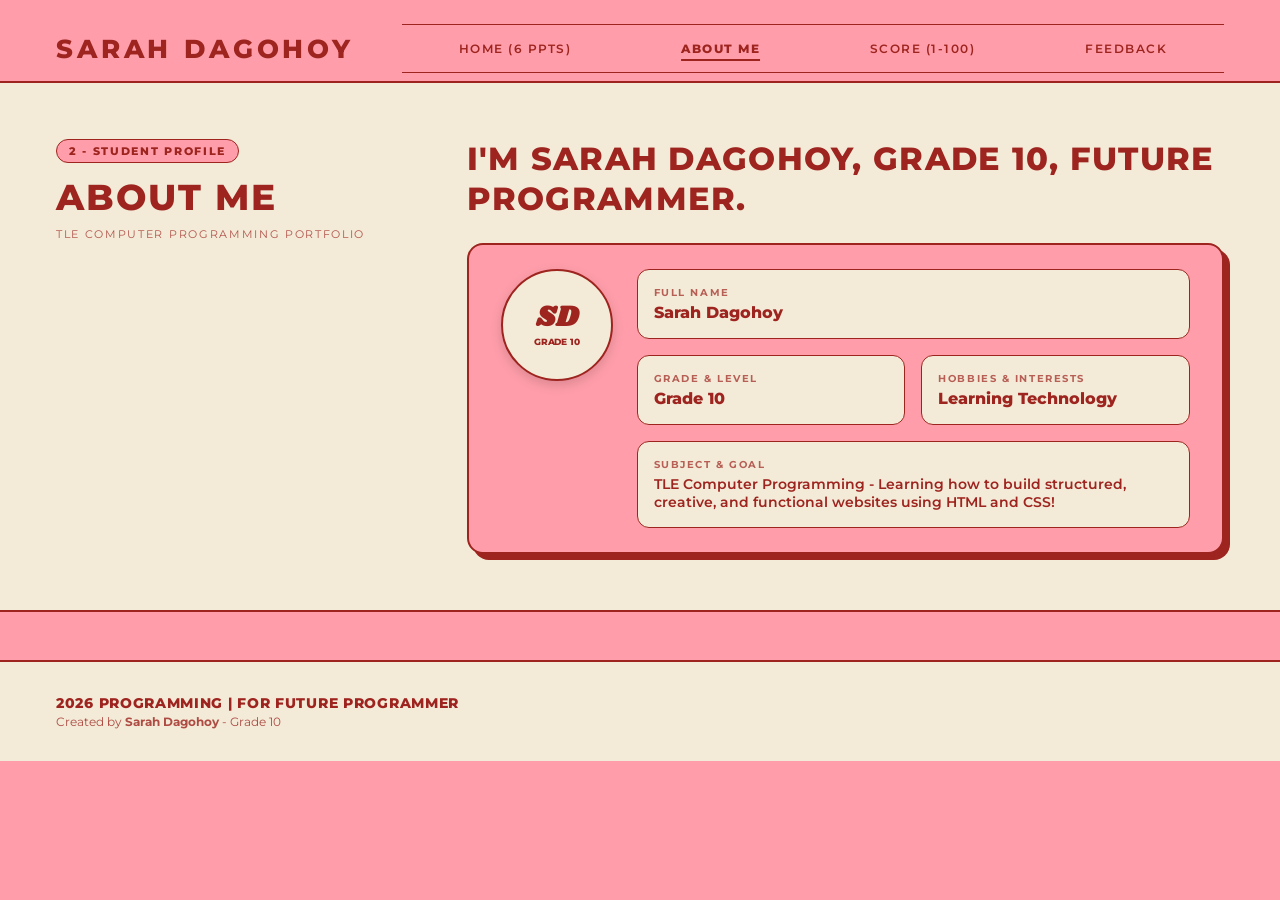
==== pages/about.html @ 44595005 "Finished Deliverable Major Output" ====
<!DOCTYPE html>
<html lang="en">
<head>
    <meta charset="UTF-8">
    <meta name="viewport" content="width=device-width, initial-scale=1.0">
    <title>About Me | Sarah Dagohoy</title>
    <link rel="preconnect" href="https://fonts.googleapis.com">
    <link rel="preconnect" href="https://fonts.gstatic.com" crossorigin>
    <link href="https://fonts.googleapis.com/css2?family=Fraunces:ital,opsz,wght@1,9..144,800;1,9..144,900&family=Montserrat:wght@500;600;700;800&family=Shrikhand&display=swap" rel="stylesheet">
    <link rel="stylesheet" href="../css/style.css">
</head>
<body>

    <!-- ================= HEADER ================= -->
    <header>
        <div class="header-inner">
            <a href="../index.html" class="site-brand">Sarah Dagohoy</a>
            <nav class="site-nav editorial-border-y">
                <a href="../index.html" class="nav-link">Home (6 PPTs)</a>
                <a href="about.html" class="nav-link active">About Me</a>
                <a href="score.html" class="nav-link">Score (1-100)</a>
                <a href="feedback.html" class="nav-link">Feedback</a>
            </nav>
        </div>
    </header>

    <!-- ================= ABOUT SECTION ================= -->
    <section class="about-section">
        <div class="about-inner">
            <div class="about-grid">

                <!-- Left Column -->
                <div>
                    <span class="about-left-label">2 - Student Profile</span>
                    <h2 class="about-left-h2">About Me</h2>
                    <p class="about-left-sub">TLE Computer Programming Portfolio</p>
                </div>

                <!-- Right Column -->
                <div>
                    <h3 class="about-headline">
                        I'm Sarah Dagohoy, Grade 10, Future Programmer.
                    </h3>

                    <div class="profile-card">
                        <div class="profile-card-inner">

                            <!-- Avatar -->
                            <div class="avatar-circle">
                                <span class="avatar-initials">SD</span>
                                <span class="avatar-grade">Grade 10</span>
                            </div>

                            <!-- Info Fields -->
                            <div class="profile-fields">
                                <div class="profile-field">
                                    <span class="field-label">Full Name</span>
                                    <p class="field-value">Sarah Dagohoy</p>
                                </div>

                                <div class="fields-row">
                                    <div class="profile-field">
                                        <span class="field-label">Grade &amp; Level</span>
                                        <p class="field-value">Grade 10</p>
                                    </div>
                                    <div class="profile-field">
                                        <span class="field-label">Hobbies &amp; Interests</span>
                                        <p class="field-value">Learning Technology</p>
                                    </div>
                                </div>

                                <div class="profile-field">
                                    <span class="field-label">Subject &amp; Goal</span>
                                    <p style="font-size:0.9rem;font-weight:600;">
                                        TLE Computer Programming - Learning how to build structured, creative, and functional websites using HTML and CSS!
                                    </p>
                                </div>
                            </div>

                        </div>
                    </div>
                </div>

            </div>
        </div>
    </section>

    <!-- ================= FOOTER ================= -->
    <footer>
        <div class="footer-inner">
            <div>
                <p class="footer-title">2026 Programming | For Future Programmer</p>
                <p class="footer-sub">Created by <strong>Sarah Dagohoy</strong> - Grade 10</p>
            </div>
        </div>
    </footer>

</body>
</html>
---- css/style.css ----
/* =============================================
   style.css
   TLE Computer Programming - Sarah Dagohoy
   Retro Editorial Theme (Pink / Cream / Crimson)
   ============================================= */

@import url('https://fonts.googleapis.com/css2?family=Fraunces:ital,opsz,wght@1,9..144,800;1,9..144,900&family=Montserrat:wght@500;600;700;800&family=Shrikhand&display=swap');

/* ---- CSS Variables ---- */
:root {
    --pink-bg:     #ff9eaa;
    --cream-bg:    #f3ebd8;
    --crimson:     #9e241f;
    --crimson-dark:#7d1915;
}

/* ---- Reset & Base ---- */
*, *::before, *::after {
    box-sizing: border-box;
    margin: 0;
    padding: 0;
}

html {
    scroll-behavior: smooth;
}

body {
    background-color: var(--pink-bg);
    color: var(--crimson);
    font-family: 'Montserrat', sans-serif;
    overflow-x: hidden;
    min-height: 100vh;
    display: flex;
    flex-direction: column;
}

/* ---- Scrollbar ---- */
::-webkit-scrollbar { width: 8px; }
::-webkit-scrollbar-track { background: var(--cream-bg); }
::-webkit-scrollbar-thumb { background: var(--crimson); border-radius: 4px; }

/* ---- Editorial Borders ---- */
.editorial-border-y {
    border-top: 1.5px solid var(--crimson);
    border-bottom: 1.5px solid var(--crimson);
}

.editorial-border {
    border: 1.5px solid var(--crimson);
}

/* ---- Oversized Script Title ("programming") ---- */
.lunilae-script {
    font-family: 'Shrikhand', cursive;
    color: var(--cream-bg);
    -webkit-text-stroke: 2.5px var(--crimson);
    text-shadow:
        3px 3px 0px var(--crimson),
        -1px -1px 0px var(--crimson),
        1px -1px 0px var(--crimson),
        -1px 1px 0px var(--crimson);
    line-height: 0.88;
    letter-spacing: -0.02em;
}

/* ---- Serif Quote Font ---- */
.serif-quote {
    font-family: 'Fraunces', serif;
    font-style: italic;
}

/* ---- Geometric Cutout Illustration ---- */
.cutout-stage {
    position: relative;
    width: 100%;
    max-width: 540px;
    margin: 0 auto;
}

.upper-semicircle {
    width: 100%;
    height: 230px;
    background: linear-gradient(135deg, #422277 0%, #6837b8 50%, #381b69 100%);
    border-bottom-left-radius: 260px;
    border-bottom-right-radius: 260px;
    overflow: hidden;
    position: relative;
    border: 2px solid var(--crimson);
    box-shadow: inset 0 10px 30px rgba(0,0,0,0.25);
}

.lower-rect-cutout {
    width: 100%;
    height: 165px;
    background: linear-gradient(180deg, #b02a24 0%, #891c17 100%);
    margin-top: -4px;
    position: relative;
    overflow: hidden;
    border: 2px solid var(--crimson);
}

/* ---- Retro Card ---- */
.retro-card {
    background-color: var(--cream-bg);
    border: 2px solid var(--crimson);
    box-shadow: 6px 6px 0px var(--crimson);
    transition: all 0.2s ease;
}

.retro-card:hover {
    transform: translate(-2px, -2px);
    box-shadow: 9px 9px 0px var(--crimson);
}

/* ---- Retro Buttons ---- */
.retro-btn {
    background-color: var(--crimson);
    color: var(--cream-bg);
    border: 2px solid var(--crimson);
    box-shadow: 4px 4px 0px #5e110e;
    cursor: pointer;
    font-family: 'Montserrat', sans-serif;
    font-weight: 800;
    text-transform: uppercase;
    transition: all 0.15s ease;
}

.retro-btn:hover {
    transform: translate(-1px, -1px);
    box-shadow: 6px 6px 0px #5e110e;
}

.retro-btn:active {
    transform: translate(2px, 2px);
    box-shadow: 1px 1px 0px #5e110e;
}

.retro-btn-outline {
    background-color: var(--cream-bg);
    color: var(--crimson);
    border: 2px solid var(--crimson);
    box-shadow: 4px 4px 0px var(--crimson);
    cursor: pointer;
    font-family: 'Montserrat', sans-serif;
    font-weight: 800;
    text-transform: uppercase;
    transition: all 0.15s ease;
}

.retro-btn-outline:hover {
    background-color: #ffe8ec;
    transform: translate(-1px, -1px);
    box-shadow: 6px 6px 0px var(--crimson);
}

/* ---- Range Slider ---- */
input[type=range] {
    -webkit-appearance: none;
    appearance: none;
    width: 100%;
    background: transparent;
}

input[type=range]::-webkit-slider-runnable-track {
    width: 100%;
    height: 14px;
    cursor: pointer;
    background: var(--pink-bg);
    border-radius: 999px;
    border: 2px solid var(--crimson);
}

input[type=range]::-webkit-slider-thumb {
    height: 28px;
    width: 28px;
    border-radius: 50%;
    background: var(--crimson);
    border: 3px solid var(--cream-bg);
    cursor: pointer;
    -webkit-appearance: none;
    margin-top: -9px;
    box-shadow: 2px 2px 0px rgba(0,0,0,0.3);
}

/* ---- Nav Active State ---- */
.nav-link.active {
    font-weight: 800;
    text-decoration: underline;
    text-underline-offset: 6px;
    text-decoration-thickness: 2px;
}

/* ---- Header ---- */
header {
    padding: 24px 56px 8px;
    max-width: 1280px;
    margin: 0 auto;
    width: 100%;
}

.header-inner {
    display: flex;
    flex-direction: column;
    align-items: center;
    justify-content: space-between;
    gap: 16px;
}

@media (min-width: 768px) {
    .header-inner {
        flex-direction: row;
    }
}

.site-brand {
    font-size: 1.6rem;
    font-weight: 800;
    letter-spacing: 0.15em;
    text-transform: uppercase;
    color: var(--crimson);
    text-decoration: none;
}

.site-brand:hover {
    opacity: 0.8;
}

.site-nav {
    display: flex;
    flex-wrap: wrap;
    align-items: center;
    justify-content: space-around;
    gap: 12px;
    flex: 1;
    margin-left: 32px;
    padding: 12px 8px;
    font-size: 0.78rem;
    letter-spacing: 0.12em;
    text-transform: uppercase;
    font-weight: 600;
}

.site-nav a,
.site-nav button.nav-link {
    background: none;
    border: none;
    color: var(--crimson);
    text-decoration: none;
    font-family: 'Montserrat', sans-serif;
    font-size: 0.78rem;
    font-weight: 600;
    letter-spacing: 0.12em;
    text-transform: uppercase;
    cursor: pointer;
    padding: 4px 8px;
    transition: opacity 0.2s;
}

.site-nav a:hover,
.site-nav button.nav-link:hover {
    opacity: 0.75;
}

/* ---- Hero Banner ---- */
.hero-banner {
    position: relative;
    padding: 24px 16px 56px;
    max-width: 1152px;
    margin: 0 auto;
    width: 100%;
    user-select: none;
}

.hero-inner {
    position: relative;
    display: flex;
    flex-direction: column;
    align-items: center;
    justify-content: center;
}

/* ---- Megaphone Callout ---- */
.callout-block {
    display: flex;
    flex-direction: column;
    align-items: center;
    margin-top: 24px;
    z-index: 20;
}

@media (min-width: 768px) {
    .callout-block {
        position: absolute;
        right: 16px;
        top: 48px;
        margin-top: 0;
    }
}

.callout-line {
    display: none;
    width: 1.5px;
    height: 56px;
    background-color: var(--crimson);
    margin-top: -64px;
    margin-bottom: 8px;
    position: relative;
}

@media (min-width: 768px) {
    .callout-line { display: block; }
}

.callout-dot {
    width: 8px;
    height: 8px;
    border-radius: 50%;
    background-color: var(--crimson);
    position: absolute;
    top: -4px;
    left: -3px;
}

.megaphone-wrap {
    transform: rotate(-12deg);
    margin-bottom: -10px;
    z-index: 10;
    background-color: var(--pink-bg);
    padding: 6px;
    border-radius: 50%;
    border: 1px solid var(--crimson);
}

.callout-bubble {
    background-color: var(--cream-bg);
    border: 2px solid var(--crimson);
    border-radius: 50%;
    padding: 20px 28px;
    text-align: center;
    box-shadow: 0 4px 12px rgba(0,0,0,0.12);
    max-width: 230px;
}

.callout-text {
    font-family: 'Fraunces', serif;
    font-style: italic;
    font-size: 1rem;
    line-height: 1.4;
    color: var(--crimson);
    font-weight: 700;
}

/* ---- Wordmark ---- */
.wordmark-wrap {
    position: relative;
    z-index: 10;
    margin-top: -64px;
    text-align: center;
    width: 100%;
    padding: 0 8px;
}

@media (min-width: 640px) {
    .wordmark-wrap { margin-top: -96px; }
}

.wordmark {
    font-size: clamp(3rem, 12vw, 6.8rem);
    display: block;
}

/* ---- Section Badge & Header ---- */
.section-badge {
    display: inline-block;
    font-size: 0.7rem;
    font-weight: 800;
    text-transform: uppercase;
    letter-spacing: 0.15em;
    background-color: var(--cream-bg);
    border: 1px solid var(--crimson);
    border-radius: 999px;
    padding: 4px 12px;
}

/* ---- Home Section ---- */
.home-section {
    padding: 48px 56px;
    max-width: 1280px;
    margin: 0 auto;
    width: 100%;
}

.section-header-row {
    display: flex;
    flex-direction: column;
    gap: 16px;
    padding-bottom: 32px;
    margin-bottom: 32px;
    border-bottom: 2px solid var(--crimson);
}

@media (min-width: 768px) {
    .section-header-row {
        flex-direction: row;
        align-items: flex-end;
        justify-content: space-between;
    }
}

.section-h2 {
    font-size: clamp(1.5rem, 4vw, 2.25rem);
    font-weight: 800;
    text-transform: uppercase;
    letter-spacing: -0.01em;
    margin-top: 8px;
}

.section-sub {
    font-size: 0.875rem;
    font-weight: 500;
    opacity: 0.9;
    margin-top: 4px;
}

/* ---- PPT Cards Grid ---- */
.ppt-grid {
    display: grid;
    grid-template-columns: 1fr;
    gap: 24px;
}

@media (min-width: 768px) {
    .ppt-grid { grid-template-columns: 1fr 1fr; }
}

@media (min-width: 1024px) {
    .ppt-grid { grid-template-columns: 1fr 1fr 1fr; }
}

.ppt-card {
    background-color: var(--cream-bg);
    border: 2px solid var(--crimson);
    box-shadow: 6px 6px 0px var(--crimson);
    border-radius: 16px;
    padding: 24px;
    cursor: pointer;
    display: flex;
    flex-direction: column;
    justify-content: space-between;
    transition: all 0.2s ease;
}

.ppt-card:hover {
    transform: translate(-2px, -2px);
    box-shadow: 9px 9px 0px var(--crimson);
}

.ppt-card-top {
    display: flex;
    align-items: center;
    justify-content: space-between;
    padding-bottom: 12px;
    margin-bottom: 16px;
    border-bottom: 1px solid var(--crimson);
}

.ppt-number-badge {
    display: inline-block;
    background-color: var(--pink-bg);
    border: 1px solid var(--crimson);
    border-radius: 999px;
    padding: 4px 12px;
    font-size: 0.7rem;
    font-weight: 800;
    text-transform: uppercase;
    letter-spacing: 0.1em;
}

.ppt-slides-label {
    font-size: 0.7rem;
    font-weight: 700;
    text-transform: uppercase;
    opacity: 0.75;
}

.ppt-preview-box {
    display: flex;
    align-items: center;
    gap: 16px;
    background-color: rgba(255, 158, 170, 0.45);
    border: 2px solid var(--crimson);
    border-radius: 12px;
    padding: 16px;
    margin-bottom: 16px;
    transition: background-color 0.2s;
}

.ppt-card:hover .ppt-preview-box {
    background-color: var(--pink-bg);
}

.ppt-icon-box {
    width: 48px;
    height: 48px;
    border-radius: 12px;
    background-color: var(--cream-bg);
    border: 1px solid var(--crimson);
    display: flex;
    align-items: center;
    justify-content: center;
    font-size: 1.4rem;
    flex-shrink: 0;
}

.ppt-card-title {
    font-weight: 800;
    text-transform: uppercase;
    font-size: 0.92rem;
    line-height: 1.3;
}

.ppt-card-subtitle {
    font-size: 0.78rem;
    font-weight: 500;
    opacity: 0.9;
    margin-bottom: 20px;
}

.ppt-card-footer {
    display: flex;
    align-items: center;
    justify-content: space-between;
    padding-top: 12px;
    border-top: 1px solid rgba(158, 36, 31, 0.3);
}

.ppt-open-label {
    font-size: 0.7rem;
    font-weight: 800;
    text-transform: uppercase;
    letter-spacing: 0.1em;
}

.ppt-card:hover .ppt-open-label {
    text-decoration: underline;
}

.ppt-play-btn {
    width: 28px;
    height: 28px;
    border-radius: 50%;
    background-color: var(--crimson);
    color: var(--cream-bg);
    display: flex;
    align-items: center;
    justify-content: center;
    font-size: 0.7rem;
    font-weight: 700;
}

/* ---- Study Guide ---- */
.study-guide-card {
    margin-top: 48px;
    background-color: var(--cream-bg);
    border: 2px solid var(--crimson);
    box-shadow: 6px 6px 0px var(--crimson);
    border-radius: 16px;
    padding: 24px 32px;
}

.study-guide-header {
    display: flex;
    flex-direction: column;
    gap: 8px;
    padding-bottom: 24px;
    margin-bottom: 24px;
    border-bottom: 2px solid var(--crimson);
}

@media (min-width: 640px) {
    .study-guide-header {
        flex-direction: row;
        align-items: center;
        justify-content: space-between;
    }
}

.study-guide-h3 {
    font-size: 1.2rem;
    font-weight: 800;
    text-transform: uppercase;
    letter-spacing: 0.02em;
}

.study-guide-sub {
    font-size: 0.75rem;
    opacity: 0.8;
    margin-top: 2px;
}

.topics-badge {
    display: inline-block;
    font-size: 0.7rem;
    font-weight: 700;
    text-transform: uppercase;
    padding: 4px 12px;
    border-radius: 999px;
    background-color: var(--pink-bg);
    border: 1px solid var(--crimson);
    white-space: nowrap;
}

.topics-grid {
    display: grid;
    grid-template-columns: 1fr;
    gap: 16px;
    font-size: 0.875rem;
}

@media (min-width: 768px) {
    .topics-grid { grid-template-columns: 1fr 1fr; }
}

.topic-item {
    padding: 16px;
    border-radius: 12px;
    background-color: rgba(255, 158, 170, 0.35);
    border: 1px solid var(--crimson);
}

.topic-name {
    font-size: 0.93rem;
    font-weight: 700;
    display: block;
    margin-bottom: 4px;
}

.topic-item.span-2 {
    grid-column: 1 / -1;
}

/* ---- About Section (cream bg) ---- */
.about-section {
    background-color: var(--cream-bg);
    border-top: 2px solid var(--crimson);
    border-bottom: 2px solid var(--crimson);
    padding: 56px 56px;
}

.about-inner {
    max-width: 1280px;
    margin: 0 auto;
}

.about-grid {
    display: grid;
    grid-template-columns: 1fr;
    gap: 32px;
    align-items: start;
}

@media (min-width: 1024px) {
    .about-grid { grid-template-columns: 4fr 8fr; }
}

.about-left-label {
    font-size: 0.7rem;
    font-weight: 800;
    text-transform: uppercase;
    letter-spacing: 0.15em;
    background-color: var(--pink-bg);
    border: 1px solid var(--crimson);
    border-radius: 999px;
    padding: 4px 12px;
    display: inline-block;
}

.about-left-h2 {
    font-size: clamp(1.5rem, 4vw, 2.25rem);
    font-weight: 800;
    text-transform: uppercase;
    letter-spacing: 0.06em;
    margin-top: 12px;
}

.about-left-sub {
    font-size: 0.7rem;
    text-transform: uppercase;
    letter-spacing: 0.15em;
    opacity: 0.75;
    margin-top: 8px;
}

.about-headline {
    font-size: clamp(1.2rem, 3vw, 2rem);
    font-weight: 800;
    text-transform: uppercase;
    letter-spacing: 0.04em;
    line-height: 1.25;
    margin-bottom: 24px;
}

.profile-card {
    background-color: var(--pink-bg);
    border: 2px solid var(--crimson);
    border-radius: 16px;
    padding: 24px 32px;
    box-shadow: 6px 6px 0px var(--crimson);
}

.profile-card-inner {
    display: flex;
    flex-direction: column;
    align-items: center;
    gap: 24px;
}

@media (min-width: 640px) {
    .profile-card-inner {
        flex-direction: row;
        align-items: flex-start;
    }
}

.avatar-circle {
    width: 112px;
    height: 112px;
    border-radius: 50%;
    background-color: var(--cream-bg);
    border: 2px solid var(--crimson);
    display: flex;
    flex-direction: column;
    align-items: center;
    justify-content: center;
    flex-shrink: 0;
    box-shadow: 0 4px 12px rgba(0,0,0,0.15);
    font-size: 0.6rem;
    font-weight: 800;
    text-transform: uppercase;
    letter-spacing: -0.03em;
    gap: 4px;
}

.avatar-initials {
    font-family: 'Shrikhand', cursive;
    font-size: 1.8rem;
    color: var(--crimson);
    line-height: 1;
}

.avatar-grade {
    font-size: 0.55rem;
    font-weight: 800;
    text-transform: uppercase;
    letter-spacing: -0.02em;
}

.profile-fields {
    flex: 1;
    display: flex;
    flex-direction: column;
    gap: 16px;
    width: 100%;
    text-align: center;
}

@media (min-width: 640px) {
    .profile-fields { text-align: left; }
}

.profile-field {
    background-color: var(--cream-bg);
    padding: 16px;
    border-radius: 12px;
    border: 1px solid var(--crimson);
}

.field-label {
    font-size: 0.65rem;
    font-weight: 700;
    text-transform: uppercase;
    letter-spacing: 0.15em;
    opacity: 0.7;
    display: block;
    margin-bottom: 4px;
}

.field-value {
    font-size: 1rem;
    font-weight: 800;
}

.fields-row {
    display: grid;
    grid-template-columns: 1fr;
    gap: 16px;
}

@media (min-width: 640px) {
    .fields-row { grid-template-columns: 1fr 1fr; }
}

/* ---- Score Section ---- */
.score-section {
    padding: 56px;
    max-width: 1152px;
    margin: 0 auto;
    width: 100%;
}

.score-card {
    background-color: var(--cream-bg);
    border: 2px solid var(--crimson);
    box-shadow: 6px 6px 0px var(--crimson);
    border-radius: 16px;
    padding: 24px 40px;
}

.score-top {
    display: flex;
    flex-direction: column;
    gap: 16px;
    padding-bottom: 24px;
    margin-bottom: 24px;
    border-bottom: 2px solid var(--crimson);
}

@media (min-width: 640px) {
    .score-top {
        flex-direction: row;
        align-items: center;
        justify-content: space-between;
    }
}

.score-range-pill {
    background-color: var(--pink-bg);
    border: 2px solid var(--crimson);
    border-radius: 12px;
    padding: 8px 16px;
    text-align: center;
    white-space: nowrap;
}

.score-body {
    display: grid;
    grid-template-columns: 1fr;
    gap: 32px;
    align-items: center;
}

@media (min-width: 768px) {
    .score-body { grid-template-columns: 7fr 5fr; }
}

.score-controls {
    display: flex;
    flex-direction: column;
    gap: 24px;
}

.score-label {
    display: block;
    font-size: 0.78rem;
    font-weight: 800;
    text-transform: uppercase;
    letter-spacing: 0.1em;
    margin-bottom: 8px;
}

.score-input-row {
    display: flex;
    align-items: center;
    gap: 16px;
}

.score-number-input {
    flex: 1;
    padding: 12px 16px;
    font-size: 1.2rem;
    font-weight: 800;
    border-radius: 12px;
    background-color: white;
    border: 2px solid var(--crimson);
    color: var(--crimson);
    font-family: 'Montserrat', sans-serif;
    outline: none;
}

.score-number-input:focus {
    box-shadow: 0 0 0 3px rgba(158, 36, 31, 0.2);
}

.slider-labels {
    display: flex;
    justify-content: space-between;
    font-size: 0.7rem;
    font-weight: 700;
    text-transform: uppercase;
    margin-bottom: 8px;
}

.quick-picks {
    display: flex;
    flex-wrap: wrap;
    align-items: center;
    gap: 8px;
    padding-top: 4px;
}

.quick-pick-label {
    font-size: 0.7rem;
    font-weight: 700;
    text-transform: uppercase;
    margin-right: 4px;
}

.quick-pick-btn {
    background-color: var(--pink-bg);
    border: 1px solid var(--crimson);
    border-radius: 8px;
    color: var(--crimson);
    font-size: 0.7rem;
    font-weight: 700;
    padding: 4px 12px;
    cursor: pointer;
    font-family: 'Montserrat', sans-serif;
    transition: all 0.15s;
}

.quick-pick-btn:hover {
    background-color: var(--crimson);
    color: var(--cream-bg);
}

.score-display {
    display: flex;
    flex-direction: column;
    align-items: center;
    justify-content: center;
    background-color: var(--pink-bg);
    border: 2px solid var(--crimson);
    border-radius: 16px;
    padding: 24px;
    text-align: center;
    box-shadow: inset 0 2px 12px rgba(0,0,0,0.07);
}

.score-current-label {
    font-size: 0.7rem;
    font-weight: 800;
    text-transform: uppercase;
    letter-spacing: 0.15em;
}

.score-big-num {
    font-size: 4.5rem;
    font-weight: 900;
    line-height: 1;
    margin: 8px 0 4px;
}

.score-denom {
    font-size: 1.5rem;
    font-weight: 700;
    opacity: 0.8;
}

.score-remark-badge {
    display: inline-block;
    background-color: var(--cream-bg);
    border: 1px solid var(--crimson);
    border-radius: 999px;
    padding: 4px 16px;
    font-size: 0.7rem;
    font-weight: 800;
    text-transform: uppercase;
    letter-spacing: 0.06em;
    margin-top: 8px;
}

.score-saved-toast {
    display: none;
    margin-top: 12px;
    background-color: var(--crimson);
    color: var(--cream-bg);
    border-radius: 8px;
    padding: 4px 12px;
    font-size: 0.7rem;
    font-weight: 700;
}

/* ---- Feedback Section ---- */
.feedback-section {
    padding: 48px 56px;
    max-width: 1152px;
    margin: 0 auto;
    width: 100%;
}

.feedback-card {
    background-color: var(--cream-bg);
    border: 2px solid var(--crimson);
    box-shadow: 6px 6px 0px var(--crimson);
    border-radius: 16px;
    padding: 24px 40px;
}

.feedback-top {
    display: flex;
    flex-direction: column;
    gap: 16px;
    padding-bottom: 24px;
    margin-bottom: 24px;
    border-bottom: 2px solid var(--crimson);
}

@media (min-width: 640px) {
    .feedback-top {
        flex-direction: row;
        align-items: center;
        justify-content: space-between;
    }
}

.storage-badge {
    font-size: 0.7rem;
    font-weight: 700;
    text-transform: uppercase;
    padding: 6px 12px;
    border-radius: 999px;
    background-color: var(--pink-bg);
    border: 1px solid var(--crimson);
    white-space: nowrap;
    align-self: flex-start;
}

.feedback-form {
    display: flex;
    flex-direction: column;
    gap: 16px;
}

.form-row-2 {
    display: grid;
    grid-template-columns: 1fr;
    gap: 16px;
}

@media (min-width: 640px) {
    .form-row-2 { grid-template-columns: 2fr 1fr; }
}

.form-label {
    display: block;
    font-size: 0.7rem;
    font-weight: 800;
    text-transform: uppercase;
    letter-spacing: 0.1em;
    margin-bottom: 4px;
}

.form-input,
.form-textarea {
    width: 100%;
    padding: 12px 16px;
    border-radius: 12px;
    background-color: white;
    border: 2px solid var(--crimson);
    font-family: 'Montserrat', sans-serif;
    font-weight: 500;
    font-size: 0.9rem;
    color: var(--crimson);
    outline: none;
    transition: box-shadow 0.2s;
}

.form-input:focus,
.form-textarea:focus {
    box-shadow: 0 0 0 3px rgba(158, 36, 31, 0.2);
}

.form-textarea {
    resize: vertical;
    min-height: 100px;
}

.form-actions {
    display: flex;
    flex-wrap: wrap;
    align-items: center;
    justify-content: space-between;
    gap: 16px;
    padding-top: 8px;
}

.feedback-toast {
    display: none;
    font-size: 0.75rem;
    font-weight: 800;
    color: var(--crimson);
}

/* ---- Feedback List ---- */
.feedback-list-section {
    margin-top: 40px;
    padding-top: 24px;
    border-top: 2px solid var(--crimson);
}

.feedback-list-header {
    display: flex;
    align-items: center;
    justify-content: space-between;
    margin-bottom: 16px;
}

.feedback-list-title {
    font-size: 1rem;
    font-weight: 800;
    text-transform: uppercase;
    letter-spacing: 0.06em;
}

.feedback-list-sub {
    font-size: 0.7rem;
    font-weight: 600;
    opacity: 0.75;
}

.feedback-list-scroll {
    display: flex;
    flex-direction: column;
    gap: 12px;
    max-height: 384px;
    overflow-y: auto;
    padding-right: 4px;
}

.feedback-item {
    padding: 16px;
    border-radius: 12px;
    background-color: rgba(255, 158, 170, 0.35);
    border: 2px solid var(--crimson);
    display: flex;
    flex-direction: column;
    gap: 6px;
}

.feedback-item-top {
    display: flex;
    flex-wrap: wrap;
    align-items: center;
    justify-content: space-between;
    gap: 8px;
}

.feedback-item-name {
    font-weight: 800;
    font-size: 0.9rem;
}

.feedback-score-badge {
    background-color: var(--crimson);
    color: var(--cream-bg);
    border-radius: 999px;
    padding: 2px 10px;
    font-size: 0.7rem;
    font-weight: 800;
}

.feedback-item-date {
    font-size: 0.65rem;
    font-weight: 600;
    opacity: 0.75;
}

.feedback-item-msg {
    font-size: 0.875rem;
    font-weight: 500;
    line-height: 1.6;
}

/* ---- Slide Modal ---- */
.modal-overlay {
    position: fixed;
    inset: 0;
    z-index: 50;
    background-color: rgba(0,0,0,0.6);
    backdrop-filter: blur(4px);
    display: none;
    align-items: center;
    justify-content: center;
    padding: 12px;
}

@media (min-width: 640px) {
    .modal-overlay { padding: 24px; }
}

.modal-overlay.open {
    display: flex;
}

.modal-box {
    background-color: var(--cream-bg);
    border: 2px solid var(--crimson);
    box-shadow: 6px 6px 0px var(--crimson);
    border-radius: 16px;
    overflow: hidden;
    display: flex;
    flex-direction: column;
    width: 100%;
    max-width: 896px;
    max-height: 92vh;
}

.modal-topbar {
    background-color: var(--crimson);
    color: var(--cream-bg);
    padding: 14px 20px;
    display: flex;
    align-items: center;
    justify-content: space-between;
    flex-shrink: 0;
}

.modal-title {
    font-weight: 800;
    text-transform: uppercase;
    letter-spacing: 0.08em;
    font-size: 0.8rem;
}

@media (min-width: 640px) {
    .modal-title { font-size: 0.875rem; }
}

.modal-close-btn {
    background-color: var(--cream-bg);
    color: var(--crimson);
    border: none;
    border-radius: 8px;
    padding: 4px 12px;
    font-weight: 800;
    font-size: 0.7rem;
    text-transform: uppercase;
    cursor: pointer;
    font-family: 'Montserrat', sans-serif;
    transition: opacity 0.2s;
}

.modal-close-btn:hover { opacity: 0.85; }

.modal-stage {
    padding: 24px 40px;
    background-color: var(--cream-bg);
    flex: 1;
    overflow-y: auto;
    display: flex;
    flex-direction: column;
    justify-content: space-between;
    min-height: 340px;
    position: relative;
}

.slide-ribbon {
    display: flex;
    align-items: center;
    justify-content: space-between;
    border-bottom: 2px solid var(--crimson);
    padding-bottom: 12px;
    margin-bottom: 24px;
}

.slide-badge {
    display: inline-block;
    background-color: var(--pink-bg);
    border: 1px solid var(--crimson);
    border-radius: 999px;
    padding: 4px 12px;
    font-size: 0.7rem;
    font-weight: 800;
    text-transform: uppercase;
    letter-spacing: 0.1em;
}

.slide-author {
    font-size: 0.7rem;
    font-weight: 700;
    text-transform: uppercase;
    opacity: 0.7;
}

.slide-main {
    flex: 1;
    padding: 8px 0;
}

.slide-heading {
    font-size: clamp(1.3rem, 4vw, 2.25rem);
    font-weight: 800;
    text-transform: uppercase;
    letter-spacing: -0.01em;
    margin-bottom: 16px;
    color: var(--crimson);
}

.slide-bullets {
    display: flex;
    flex-direction: column;
    gap: 12px;
    font-size: 0.93rem;
    font-weight: 500;
    line-height: 1.6;
}

.slide-code-box {
    margin-top: 24px;
    padding: 16px;
    border-radius: 12px;
    background-color: #2b192e;
    color: #ff9eaa;
    font-family: 'Courier New', Courier, monospace;
    font-size: 0.78rem;
    overflow-x: auto;
    border: 2px solid var(--crimson);
    white-space: pre-wrap;
    word-break: break-word;
}

@media (min-width: 640px) {
    .slide-code-box { font-size: 0.875rem; }
}

.slide-footer {
    margin-top: 32px;
    padding-top: 16px;
    border-top: 1px solid rgba(158, 36, 31, 0.4);
    display: flex;
    flex-wrap: wrap;
    align-items: center;
    justify-content: space-between;
    gap: 16px;
}

.slide-nav-btns {
    display: flex;
    align-items: center;
    gap: 8px;
}

.slide-prev-btn {
    background-color: var(--cream-bg);
    color: var(--crimson);
    border: 2px solid var(--crimson);
    box-shadow: 4px 4px 0px var(--crimson);
    border-radius: 12px;
    padding: 8px 16px;
    font-family: 'Montserrat', sans-serif;
    font-size: 0.7rem;
    font-weight: 800;
    text-transform: uppercase;
    cursor: pointer;
    transition: all 0.15s;
}

.slide-prev-btn:hover {
    background-color: #ffe8ec;
    transform: translate(-1px, -1px);
    box-shadow: 6px 6px 0px var(--crimson);
}

.slide-next-btn {
    background-color: var(--crimson);
    color: var(--cream-bg);
    border: 2px solid var(--crimson);
    box-shadow: 4px 4px 0px #5e110e;
    border-radius: 12px;
    padding: 8px 20px;
    font-family: 'Montserrat', sans-serif;
    font-size: 0.7rem;
    font-weight: 800;
    text-transform: uppercase;
    cursor: pointer;
    transition: all 0.15s;
}

.slide-next-btn:hover {
    transform: translate(-1px, -1px);
    box-shadow: 6px 6px 0px #5e110e;
}

.deck-switcher {
    display: flex;
    align-items: center;
    gap: 6px;
}

.deck-label {
    font-size: 0.7rem;
    font-weight: 700;
    text-transform: uppercase;
    margin-right: 4px;
}

.deck-dot {
    width: 28px;
    height: 28px;
    border-radius: 8px;
    border: 1px solid var(--crimson);
    font-size: 0.7rem;
    font-weight: 700;
    cursor: pointer;
    font-family: 'Montserrat', sans-serif;
    transition: all 0.15s;
}

.deck-dot:hover {
    background-color: var(--crimson);
    color: var(--cream-bg);
}

.deck-dot.active {
    background-color: var(--crimson);
    color: var(--cream-bg);
    font-weight: 800;
}

/* ---- Footer ---- */
footer {
    background-color: var(--cream-bg);
    border-top: 2px solid var(--crimson);
    padding: 32px 56px;
    margin-top: 48px;
}

.footer-inner {
    max-width: 1280px;
    margin: 0 auto;
    display: flex;
    flex-direction: column;
    align-items: center;
    gap: 16px;
    text-align: center;
}

@media (min-width: 640px) {
    .footer-inner {
        flex-direction: row;
        justify-content: space-between;
        text-align: left;
    }
}

.footer-title {
    font-weight: 800;
    text-transform: uppercase;
    letter-spacing: 0.05em;
    font-size: 0.875rem;
}

.footer-sub {
    font-size: 0.75rem;
    opacity: 0.8;
    margin-top: 2px;
}

/* ---- Utility ---- */
.hidden { display: none !important; }

@media (max-width: 640px) {
    header, .home-section, .about-section,
    .score-section, .feedback-section, footer {
        padding-left: 20px;
        padding-right: 20px;
    }
    .score-card, .feedback-card, .study-guide-card {
        padding: 20px 18px;
    }
}
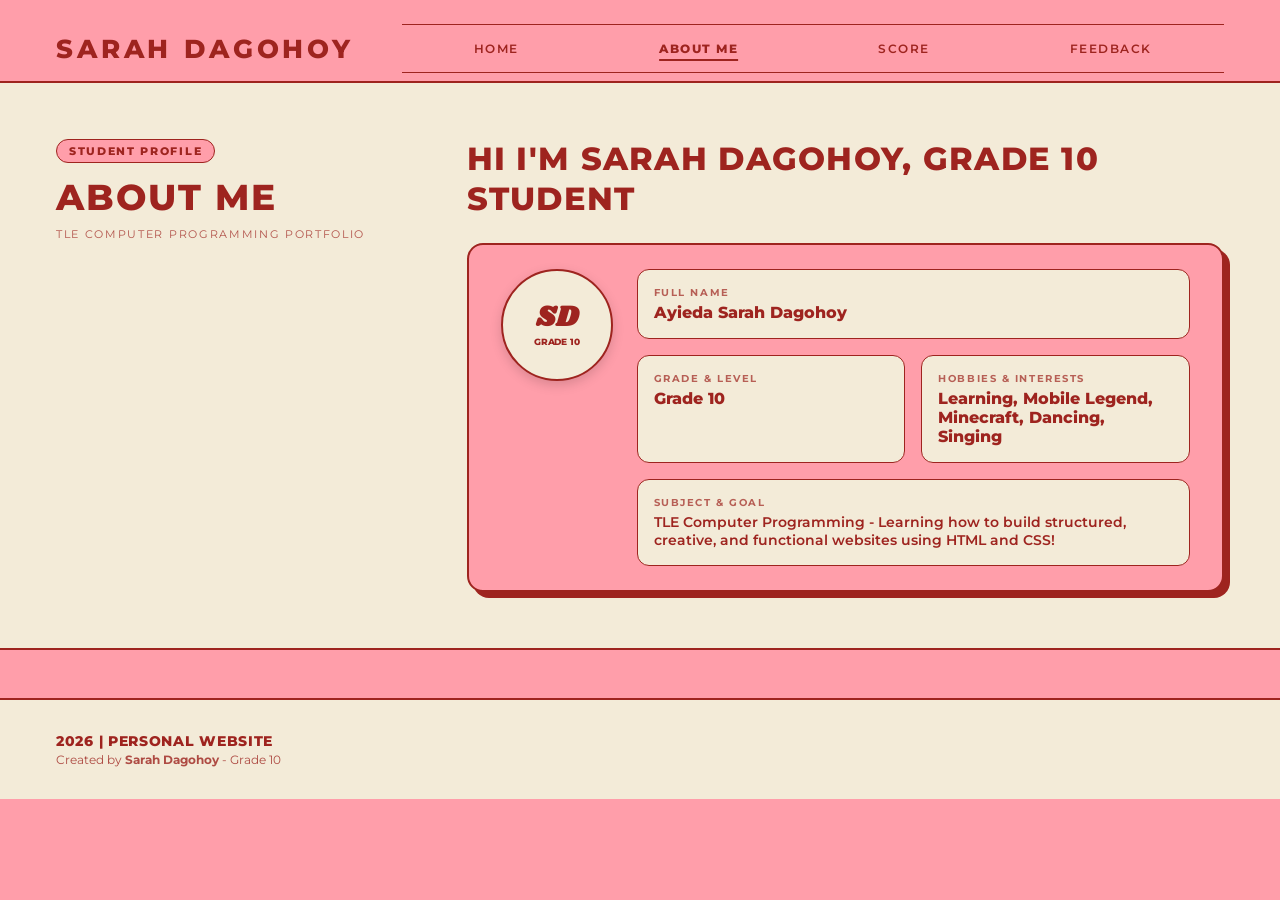
==== commit 03849af3: "Complete Update Re write" ====
--- a/pages/about.html
+++ b/pages/about.html
@@ -16,9 +16,9 @@
         <div class="header-inner">
             <a href="../index.html" class="site-brand">Sarah Dagohoy</a>
             <nav class="site-nav editorial-border-y">
-                <a href="../index.html" class="nav-link">Home (6 PPTs)</a>
+                <a href="../index.html" class="nav-link">Home</a>
                 <a href="about.html" class="nav-link active">About Me</a>
-                <a href="score.html" class="nav-link">Score (1-100)</a>
+                <a href="score.html" class="nav-link">Score</a>
                 <a href="feedback.html" class="nav-link">Feedback</a>
             </nav>
         </div>
@@ -31,7 +31,7 @@
 
                 <!-- Left Column -->
                 <div>
-                    <span class="about-left-label">2 - Student Profile</span>
+                    <span class="about-left-label">Student Profile</span>
                     <h2 class="about-left-h2">About Me</h2>
                     <p class="about-left-sub">TLE Computer Programming Portfolio</p>
                 </div>
@@ -39,7 +39,7 @@
                 <!-- Right Column -->
                 <div>
                     <h3 class="about-headline">
-                        I'm Sarah Dagohoy, Grade 10, Future Programmer.
+                        Hi I'm Sarah Dagohoy, Grade 10 Student  
                     </h3>
 
                     <div class="profile-card">
@@ -55,7 +55,7 @@
                             <div class="profile-fields">
                                 <div class="profile-field">
                                     <span class="field-label">Full Name</span>
-                                    <p class="field-value">Sarah Dagohoy</p>
+                                    <p class="field-value">Ayieda Sarah Dagohoy</p>
                                 </div>
 
                                 <div class="fields-row">
@@ -65,7 +65,7 @@
                                     </div>
                                     <div class="profile-field">
                                         <span class="field-label">Hobbies &amp; Interests</span>
-                                        <p class="field-value">Learning Technology</p>
+                                        <p class="field-value">Learning, Mobile Legend, Minecraft, Dancing, Singing</p>
                                     </div>
                                 </div>
 
@@ -89,7 +89,7 @@
     <footer>
         <div class="footer-inner">
             <div>
-                <p class="footer-title">2026 Programming | For Future Programmer</p>
+                <p class="footer-title">2026 | PERSONAL WEBSITE</p>
                 <p class="footer-sub">Created by <strong>Sarah Dagohoy</strong> - Grade 10</p>
             </div>
         </div>
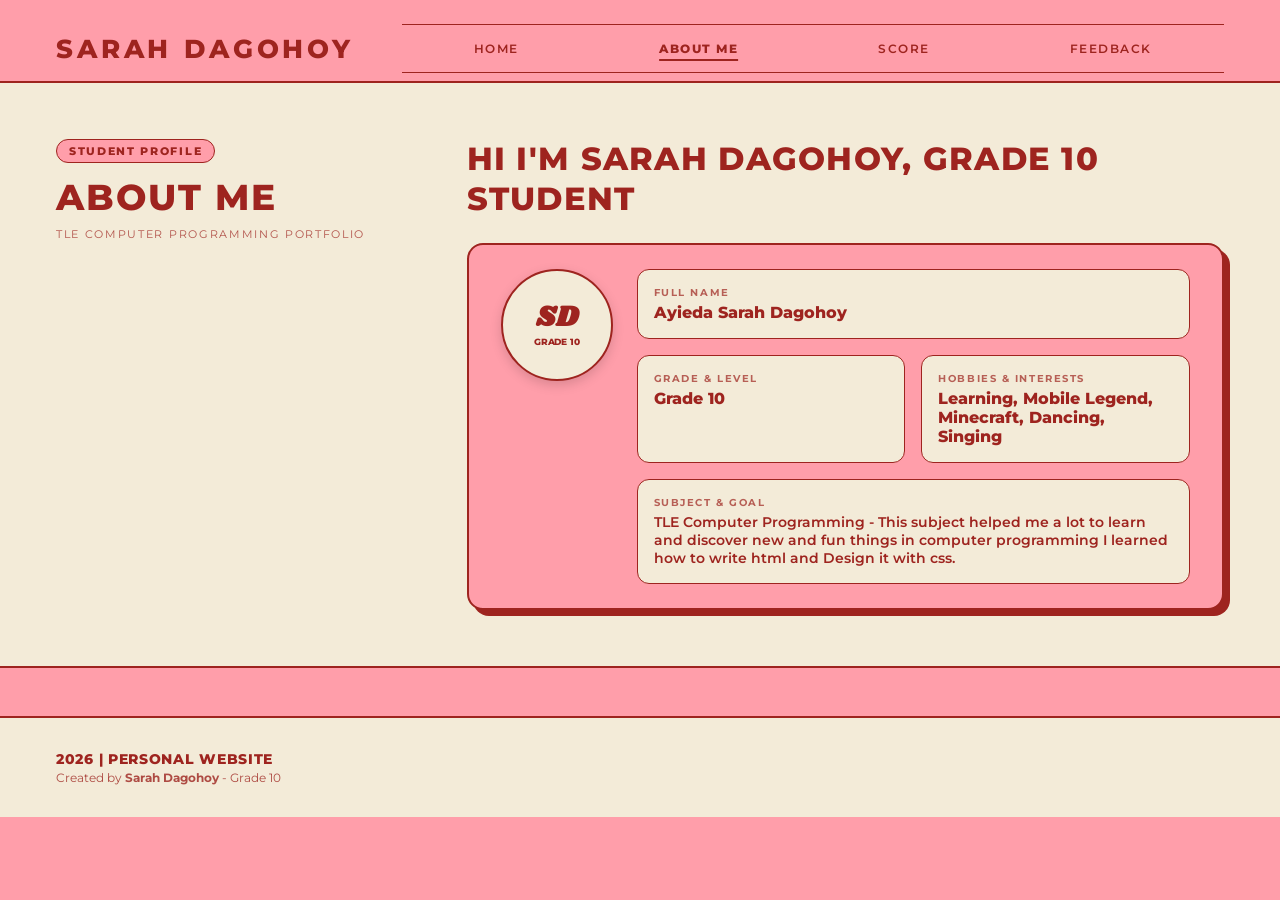
==== commit 2f6548cb: "update about message" ====
--- a/pages/about.html
+++ b/pages/about.html
@@ -72,7 +72,7 @@
                                 <div class="profile-field">
                                     <span class="field-label">Subject &amp; Goal</span>
                                     <p style="font-size:0.9rem;font-weight:600;">
-                                        TLE Computer Programming - Learning how to build structured, creative, and functional websites using HTML and CSS!
+                                        TLE Computer Programming - This subject helped me a lot to learn and discover new and fun things in computer programming I learned how to write html and Design it with css.
                                     </p>
                                 </div>
                             </div>
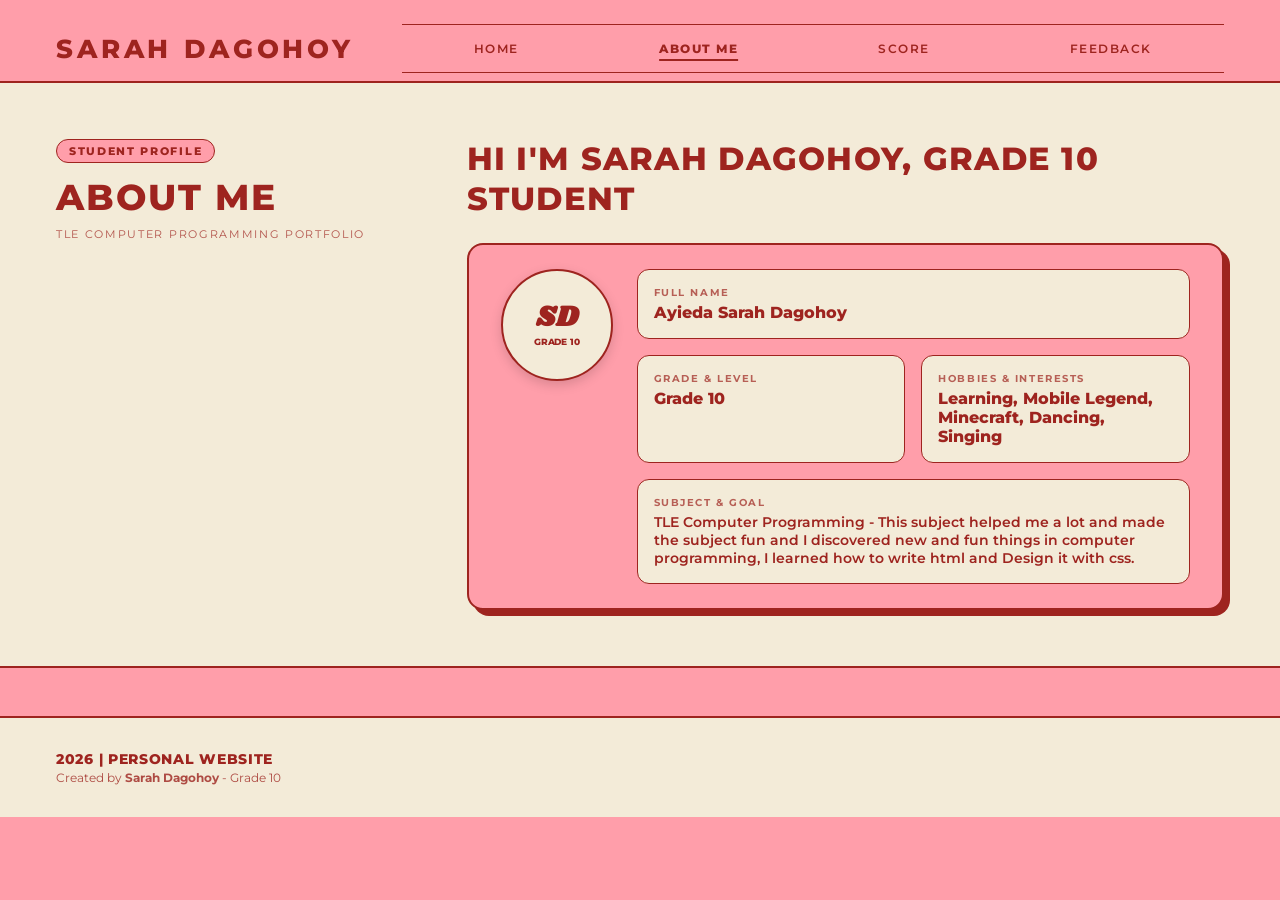
==== commit 513953d5: "NEW" ====
--- a/pages/about.html
+++ b/pages/about.html
@@ -72,7 +72,7 @@
                                 <div class="profile-field">
                                     <span class="field-label">Subject &amp; Goal</span>
                                     <p style="font-size:0.9rem;font-weight:600;">
-                                        TLE Computer Programming - This subject helped me a lot to learn and discover new and fun things in computer programming I learned how to write html and Design it with css.
+                                        TLE Computer Programming - This subject helped me a lot and made the subject fun and I discovered new and fun things in computer programming, I learned how to write html and Design it with css.
                                     </p>
                                 </div>
                             </div>
